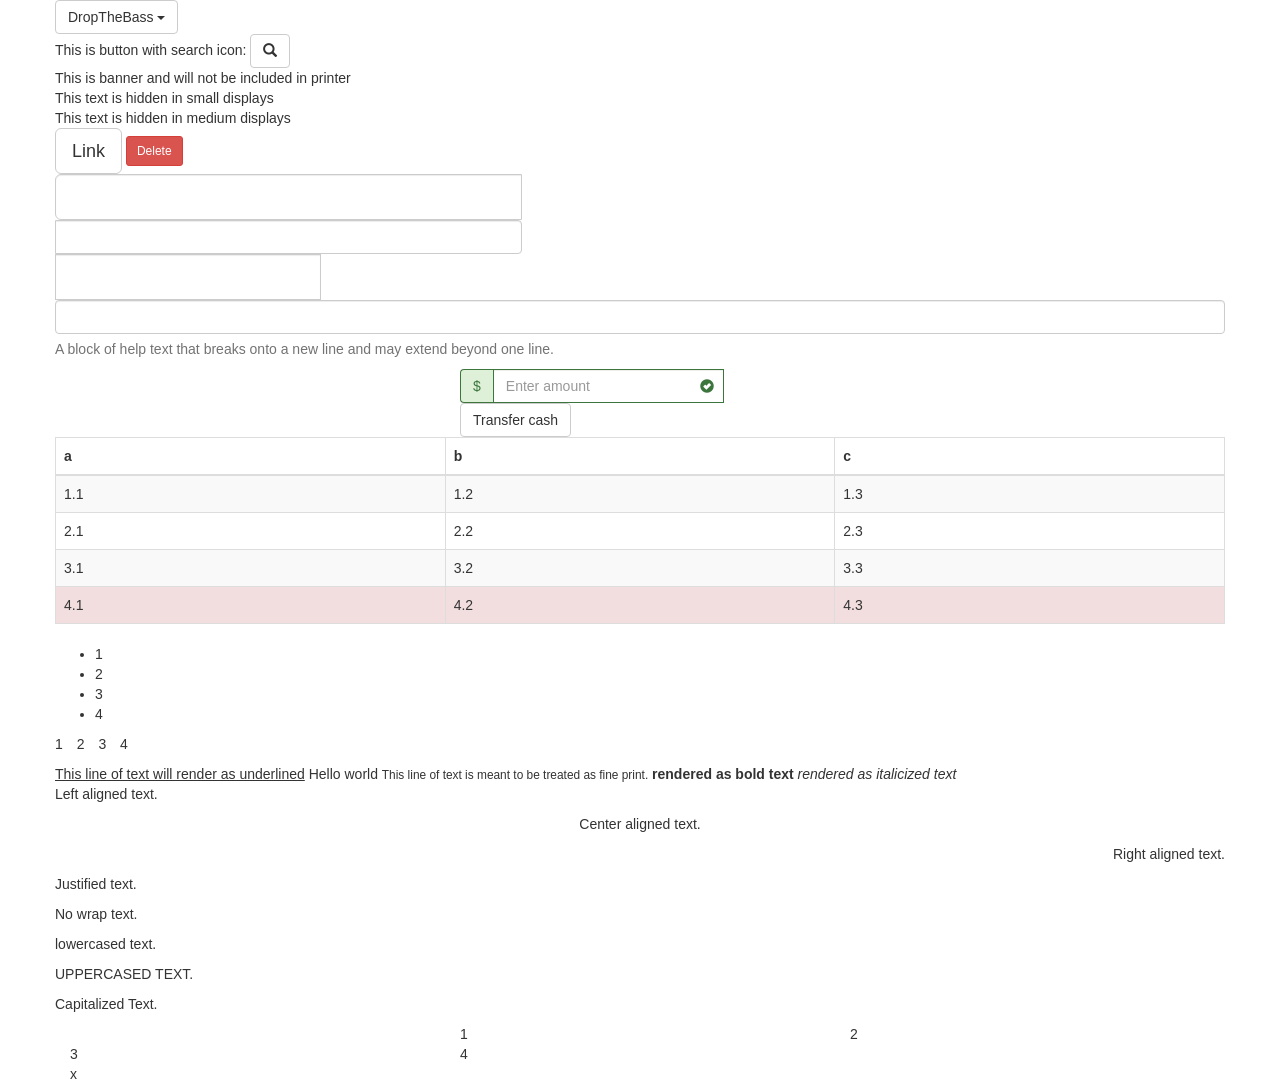
==== 05_SampleBootstrap/index.html @ 15d1e3fa "dropdown" ====
<!DOCTYPE html>
<html lang="en">
	<head>
		<title>Hello</title>
		<link rel="stylesheet" href="css/bootstrap.css">
		<meta name="viewport" content="width=device-width, initial-scale=1">
	</head>

	<body>
	
		<div class="container">
        	<div class="row">
				<div class="dropdown">
					<button class="btn btn-default dropdown-toggle" type="button" id="dropdownMenu1" data-toggle="dropdown" aria-expanded="true">
						DropTheBass
						<span class="caret"></span>
					</button>
					<ul class="dropdown-menu" role="menu" aria-labelledby="dropdownMenu1">
						<li role="presentation"><a role="menuitem" tabindex="-1" href="#">Tup</a></li>
						<li role="presentation"><a role="menuitem" tabindex="-1" href="#">Tsa</a></li>
						<li role="presentation"><a role="menuitem" tabindex="-1" href="#">Tup</a></li>
						<li role="presentation"><a role="menuitem" tabindex="-1" href="#">Tsa</a></li>
					</ul>
				</div>
			</div>
			<div class="row">
			
            This is button with search icon:
				<button type="button" class="btn btn-default" aria-label="Left Align">
					<span class="glyphicon glyphicon-search"
						aria-hidden="true"></span>
				</button>
            </div>
			<div class="row hidden-print">
				This is banner and will not be included in printer
			</div>
			<div class="row visible-print-block">
				This is printed from tanovedu @ github
			</div>

			<div class="row hidden-sm hidden-xs">
				This text is hidden in small displays
			</div>
			<div class="row hidden-md">
				This text is hidden in medium displays
			</div>
			<div class="row visible-md">
				This text is visible only in medium displays
			</div>

			<div class="row">

				<a class="btn btn-default btn-lg" href="#" role="button">Link</a>
				<button class="btn btn-danger btn-sm" type="submit">Delete</button>
				<div class="input-group">
					<input type="text" class="form-control input-lg" >
					<input type="text" class="form-control" >
				</div>
				<div class="input-group input-group-lg">
					<input type="text" class="form-control">
				</div>
			</div>
			<div class="row">

				<label class="sr-only" for="inputHelpBlock">Input with help text</label>
				<input type="text" id="inputHelpBlock" class="form-control" aria-describedby="helpBlock">
				<span id="helpBlock" class="help-block">A block of help text that breaks onto a new line and may extend beyond one line.</span>
			</div>
			<div class="row">

				<div class="col-md-offset-4 col-md-4">
					<!-- Styled form -->
					<form class="form-inline">
						<div class="form-group">
							<label class="sr-only" for="exampleInputAmount1">Amount</label>
								<div class="input-group has-success has-feedback">
	      						<div class="input-group-addon">$</div>
								<input type="email" class="form-control" id="exampleInputAmount1"
									placeholder="Enter amount" aria-describedby="inputGroupSuccess3Status">
								<span class="glyphicon glyphicon-ok-sign form-control-feedback" aria-hidden="true"></span>
								<span id="inputGroupSuccess3Status" class="sr-only">(success)</span>
							</div>
						</div>
						<button type="submit" class="btn btn-default">Transfer cash</button>
					</form>
				</div>
			
			</div>


			<div class="row">
				<table class = "table table-striped table-bordered table-hover">
					<thead>
						<tr>
							<th>a</th>
							<th>b</th>
							<th>c</th>
						</tr>
					</thead>
					<tbody>
						<tr>
							<td>1.1</td>
							<td>1.2</td>
							<td>1.3</td>
						</tr>
						<tr>
							<td>2.1</td>
							<td>2.2</td>
							<td>2.3</td>
						</tr>
						<tr>
							<td>3.1</td>
							<td>3.2</td>
							<td>3.3</td>
						</tr>
						<tr class="danger">
							<td>4.1</td>
							<td>4.2</td>
							<td>4.3</td>
						</tr>
					</tbody>
				</table>
				
			</div>
			<div class="row">
				<ul>
				  <li>1</li>
				  <li>2</li>
				  <li>3</li>
				  <li>4</li>
				</ul>
				<ul class="list-inline">
				  <li>1</li>
				  <li>2</li>
				  <li>3</li>
				  <li>4</li>
				</ul>			
			</div>
			<div class="row">
				<u>This line of text will render as underlined</u>
				Hello world
				<small>This line of text is meant to be treated as fine print.</small>
				<strong>rendered as bold text</strong>
				<em>rendered as italicized text</em>
				<p class="text-left">Left aligned text.</p>
				<p class="text-center">Center aligned text.</p>
				<p class="text-right">Right aligned text.</p>
				<p class="text-justify">Justified text.</p>
				<p class="text-nowrap">No wrap text.</p>
				<p class="text-lowercase">Lowercased text.</p>
				<p class="text-uppercase">Uppercased text.</p>
				<p class="text-capitalize">Capitalized text.</p>
			
			</div>
			<div class="row">
				<div class="col-md-offset-4 col-md-4 col-sm-6">
					1				
				</div>
				<div class="col-md-4 col-sm-6">
					2				
				</div>
				<div class="col-md-4 col-sm-6">
					3				
				</div>
				<div class="col-md-4 col-sm-6">
					4				
				</div>
			</div>x
		</div>
	
		<script type="text/javascript"
			src="libs/jquery-2.1.1.js"></script>
		<script type="text/javascript"
			src="libs/bootstrap.js"></script>
	</body>
</html>
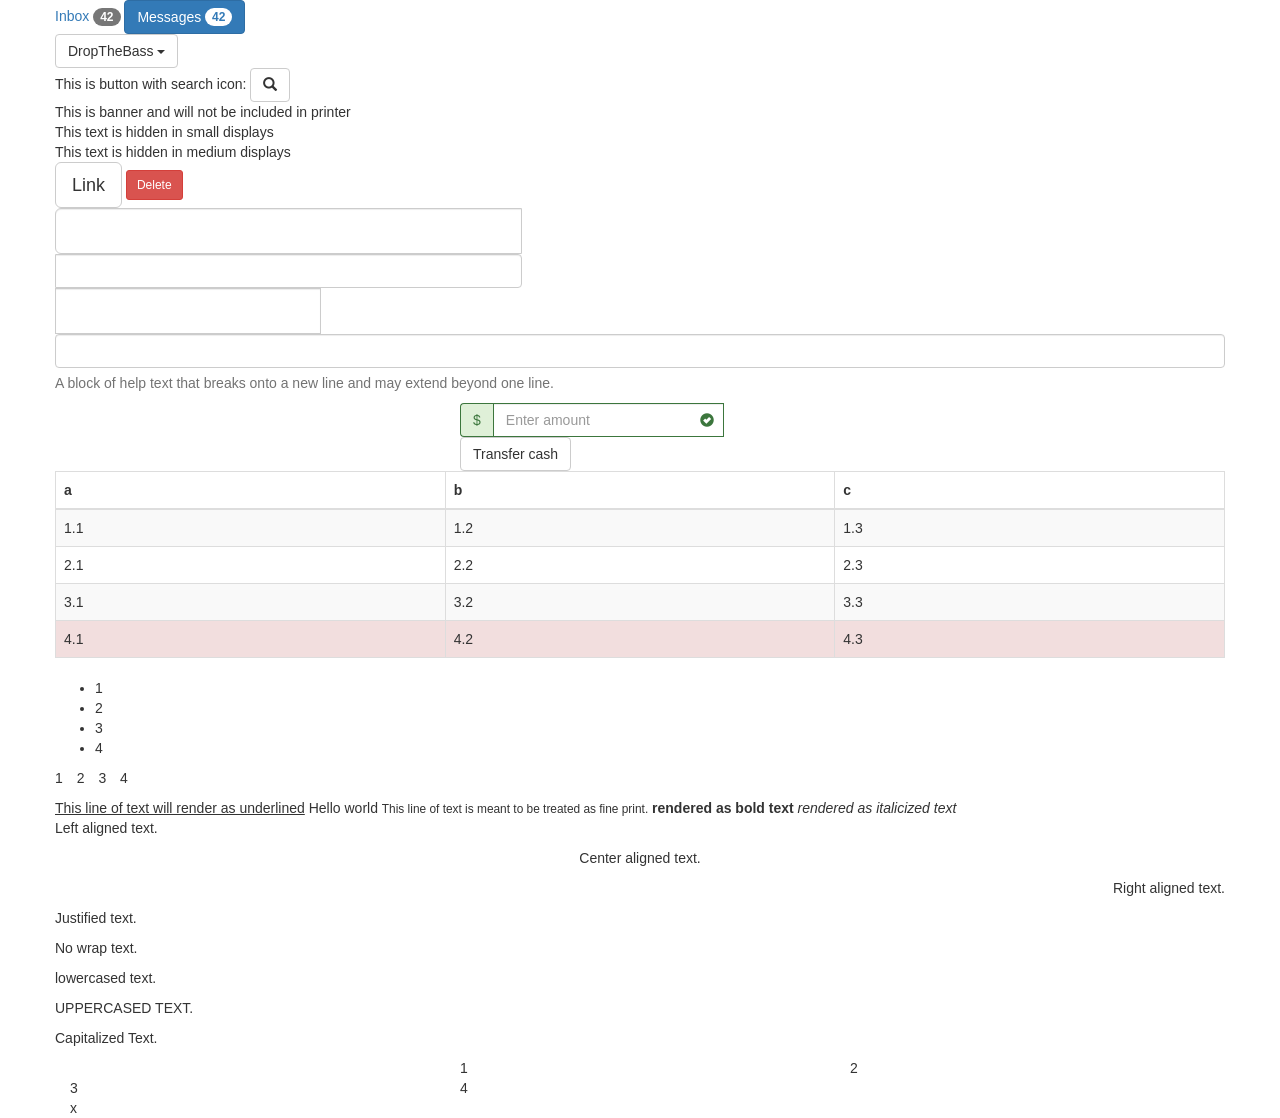
==== commit bc111364: "badges" ====
--- a/05_SampleBootstrap/index.html
+++ b/05_SampleBootstrap/index.html
@@ -10,15 +10,24 @@
 	
 		<div class="container">
         	<div class="row">
+                <a href="#">Inbox <span class="badge">42</span></a>
+    				
+    				<button class="btn btn-primary" type="button">
+    					Messages <span class="badge">42</span>
+    				</button>
+			</div>
+        	
+        	<div class="row">
 				<div class="dropdown">
 					<button class="btn btn-default dropdown-toggle" type="button" id="dropdownMenu1" data-toggle="dropdown" aria-expanded="true">
 						DropTheBass
 						<span class="caret"></span>
 					</button>
 					<ul class="dropdown-menu" role="menu" aria-labelledby="dropdownMenu1">
-						<li role="presentation"><a role="menuitem" tabindex="-1" href="#">Tup</a></li>
+						<li role="presentation" class="disabled"><a role="menuitem" tabindex="-1" href="#">Tup</a></li>
 						<li role="presentation"><a role="menuitem" tabindex="-1" href="#">Tsa</a></li>
 						<li role="presentation"><a role="menuitem" tabindex="-1" href="#">Tup</a></li>
+                        <li role="presentation" class="divider"></li>
 						<li role="presentation"><a role="menuitem" tabindex="-1" href="#">Tsa</a></li>
 					</ul>
 				</div>
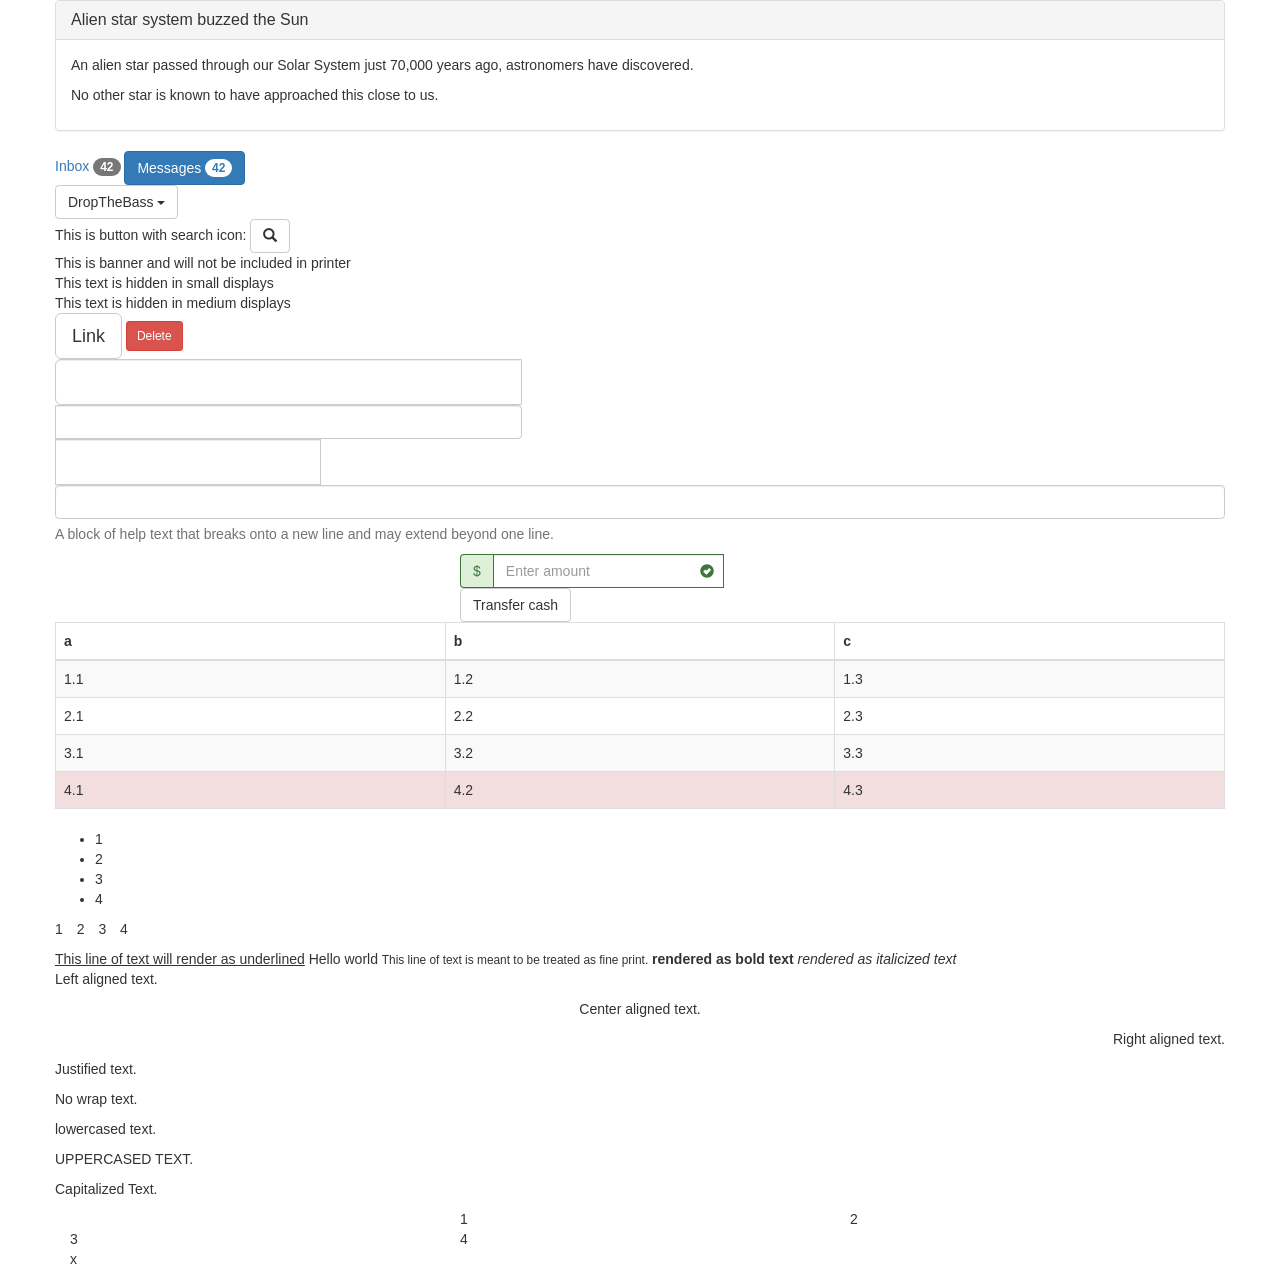
==== commit c38ee8b1: "panel" ====
--- a/05_SampleBootstrap/index.html
+++ b/05_SampleBootstrap/index.html
@@ -9,6 +9,19 @@
 	<body>
 	
 		<div class="container">
+        
+        	<div class="row">
+
+				<div class="panel panel-default">
+					<div class="panel-heading">
+						<h3 class="panel-title">Alien star system buzzed the Sun</h3>
+					</div>
+					<div class="panel-body">
+						<p>An alien star passed through our Solar System just 70,000 years ago, astronomers have discovered.</p><p>No other star is known to have approached this close to us.</p>
+					</div>
+				</div>			
+			</div>
+        
         	<div class="row">
                 <a href="#">Inbox <span class="badge">42</span></a>
     				
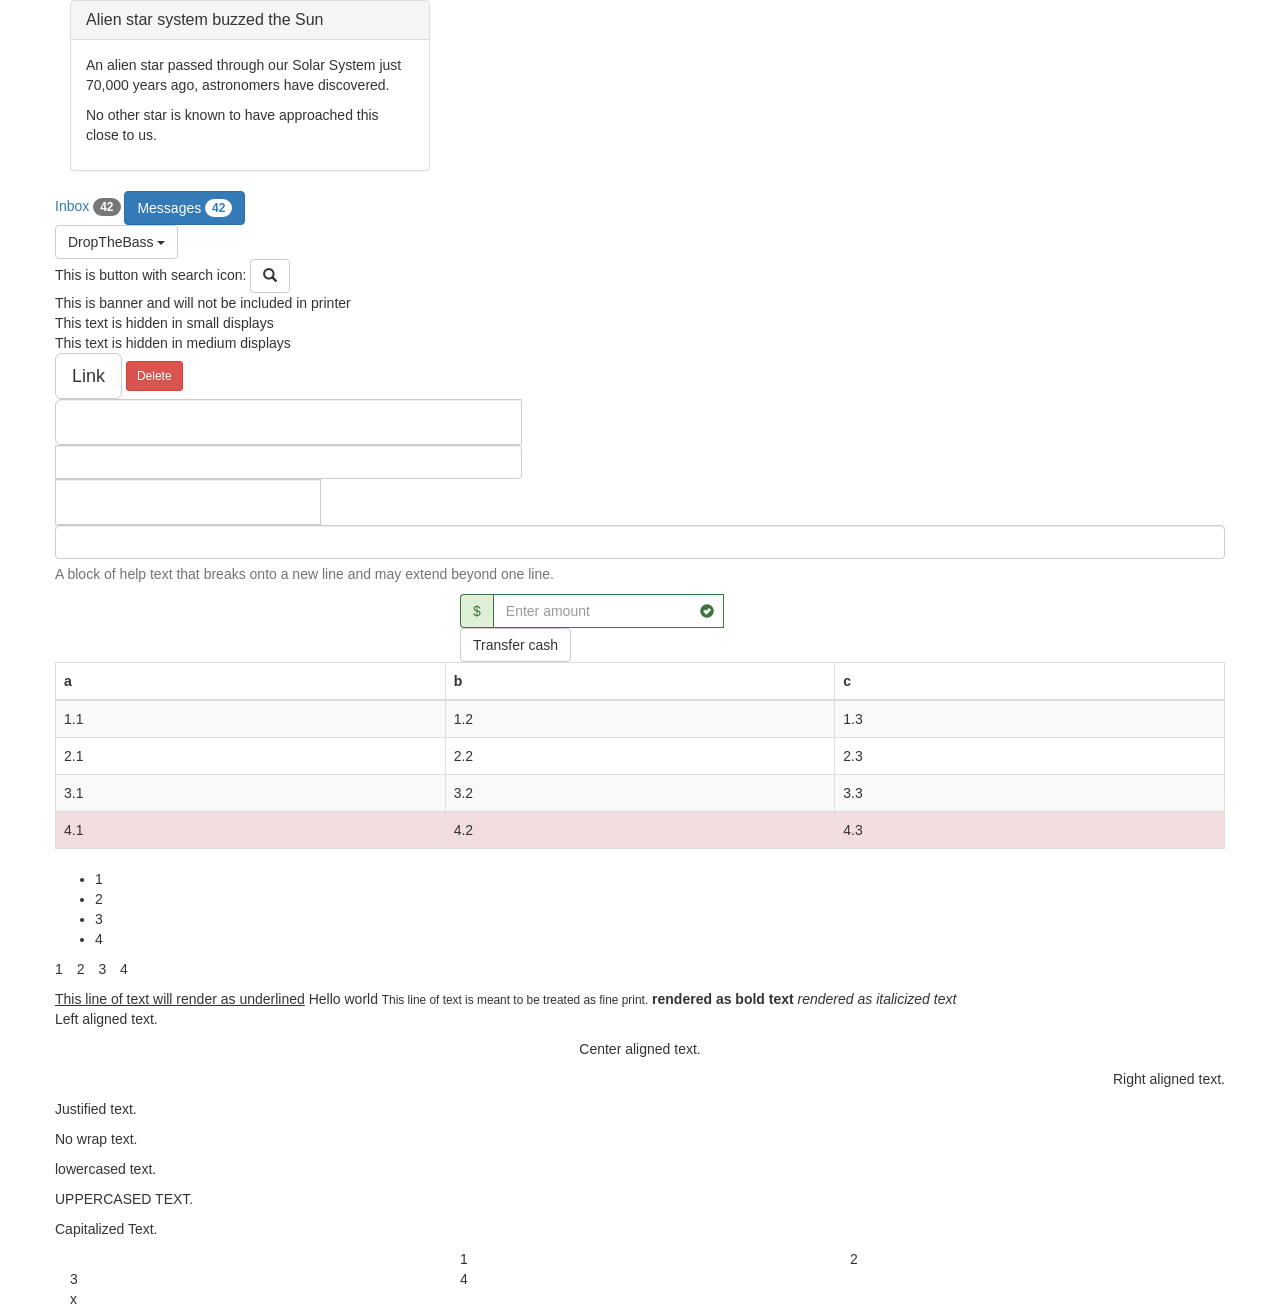
==== commit 1c763608: "better panel" ====
--- a/05_SampleBootstrap/index.html
+++ b/05_SampleBootstrap/index.html
@@ -11,15 +11,16 @@
 		<div class="container">
         
         	<div class="row">
-
-				<div class="panel panel-default">
-					<div class="panel-heading">
-						<h3 class="panel-title">Alien star system buzzed the Sun</h3>
-					</div>
-					<div class="panel-body">
-						<p>An alien star passed through our Solar System just 70,000 years ago, astronomers have discovered.</p><p>No other star is known to have approached this close to us.</p>
-					</div>
-				</div>			
+				<div class="col-md-4 col-sm-6">
+					<div class="panel panel-default">
+						<div class="panel-heading">
+							<h3 class="panel-title">Alien star system buzzed the Sun</h3>
+						</div>
+						<div class="panel-body">
+							<p>An alien star passed through our Solar System just 70,000 years ago, astronomers have discovered.</p><p>No other star is known to have approached this close to us.</p>
+						</div>
+					</div>			
+				</div>		
 			</div>
         
         	<div class="row">
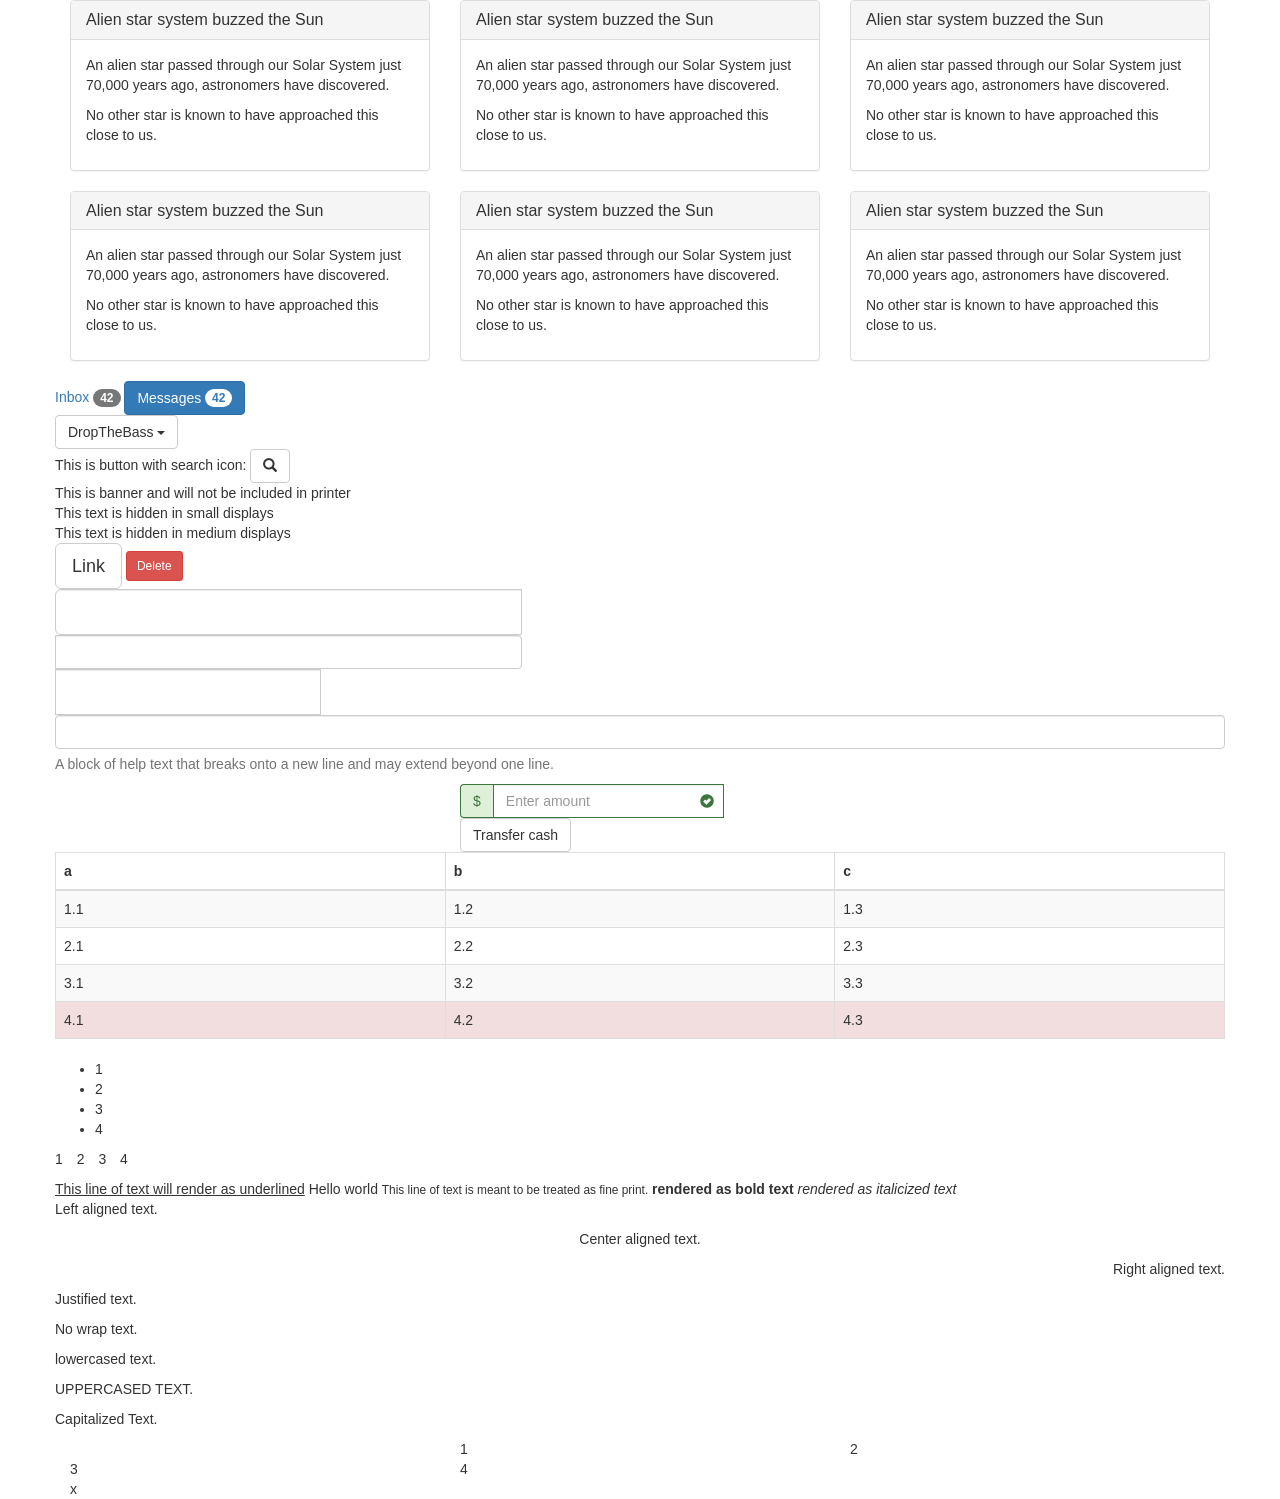
==== commit 033e8bed: "a lot of panels" ====
--- a/05_SampleBootstrap/index.html
+++ b/05_SampleBootstrap/index.html
@@ -12,6 +12,56 @@
         
         	<div class="row">
 				<div class="col-md-4 col-sm-6">
+					<div class="panel panel-default">
+						<div class="panel-heading">
+							<h3 class="panel-title">Alien star system buzzed the Sun</h3>
+						</div>
+						<div class="panel-body">
+							<p>An alien star passed through our Solar System just 70,000 years ago, astronomers have discovered.</p><p>No other star is known to have approached this close to us.</p>
+						</div>
+					</div>			
+				</div>		
+                <div class="col-md-4 col-sm-6">
+					<div class="panel panel-default">
+						<div class="panel-heading">
+							<h3 class="panel-title">Alien star system buzzed the Sun</h3>
+						</div>
+						<div class="panel-body">
+							<p>An alien star passed through our Solar System just 70,000 years ago, astronomers have discovered.</p><p>No other star is known to have approached this close to us.</p>
+						</div>
+					</div>			
+				</div>		
+                <div class="col-md-4 col-sm-6">
+					<div class="panel panel-default">
+						<div class="panel-heading">
+							<h3 class="panel-title">Alien star system buzzed the Sun</h3>
+						</div>
+						<div class="panel-body">
+							<p>An alien star passed through our Solar System just 70,000 years ago, astronomers have discovered.</p><p>No other star is known to have approached this close to us.</p>
+						</div>
+					</div>			
+				</div>		
+                <div class="col-md-4 col-sm-6">
+					<div class="panel panel-default">
+						<div class="panel-heading">
+							<h3 class="panel-title">Alien star system buzzed the Sun</h3>
+						</div>
+						<div class="panel-body">
+							<p>An alien star passed through our Solar System just 70,000 years ago, astronomers have discovered.</p><p>No other star is known to have approached this close to us.</p>
+						</div>
+					</div>			
+				</div>		
+                <div class="col-md-4 col-sm-6">
+					<div class="panel panel-default">
+						<div class="panel-heading">
+							<h3 class="panel-title">Alien star system buzzed the Sun</h3>
+						</div>
+						<div class="panel-body">
+							<p>An alien star passed through our Solar System just 70,000 years ago, astronomers have discovered.</p><p>No other star is known to have approached this close to us.</p>
+						</div>
+					</div>			
+				</div>		
+                <div class="col-md-4 col-sm-6">
 					<div class="panel panel-default">
 						<div class="panel-heading">
 							<h3 class="panel-title">Alien star system buzzed the Sun</h3>
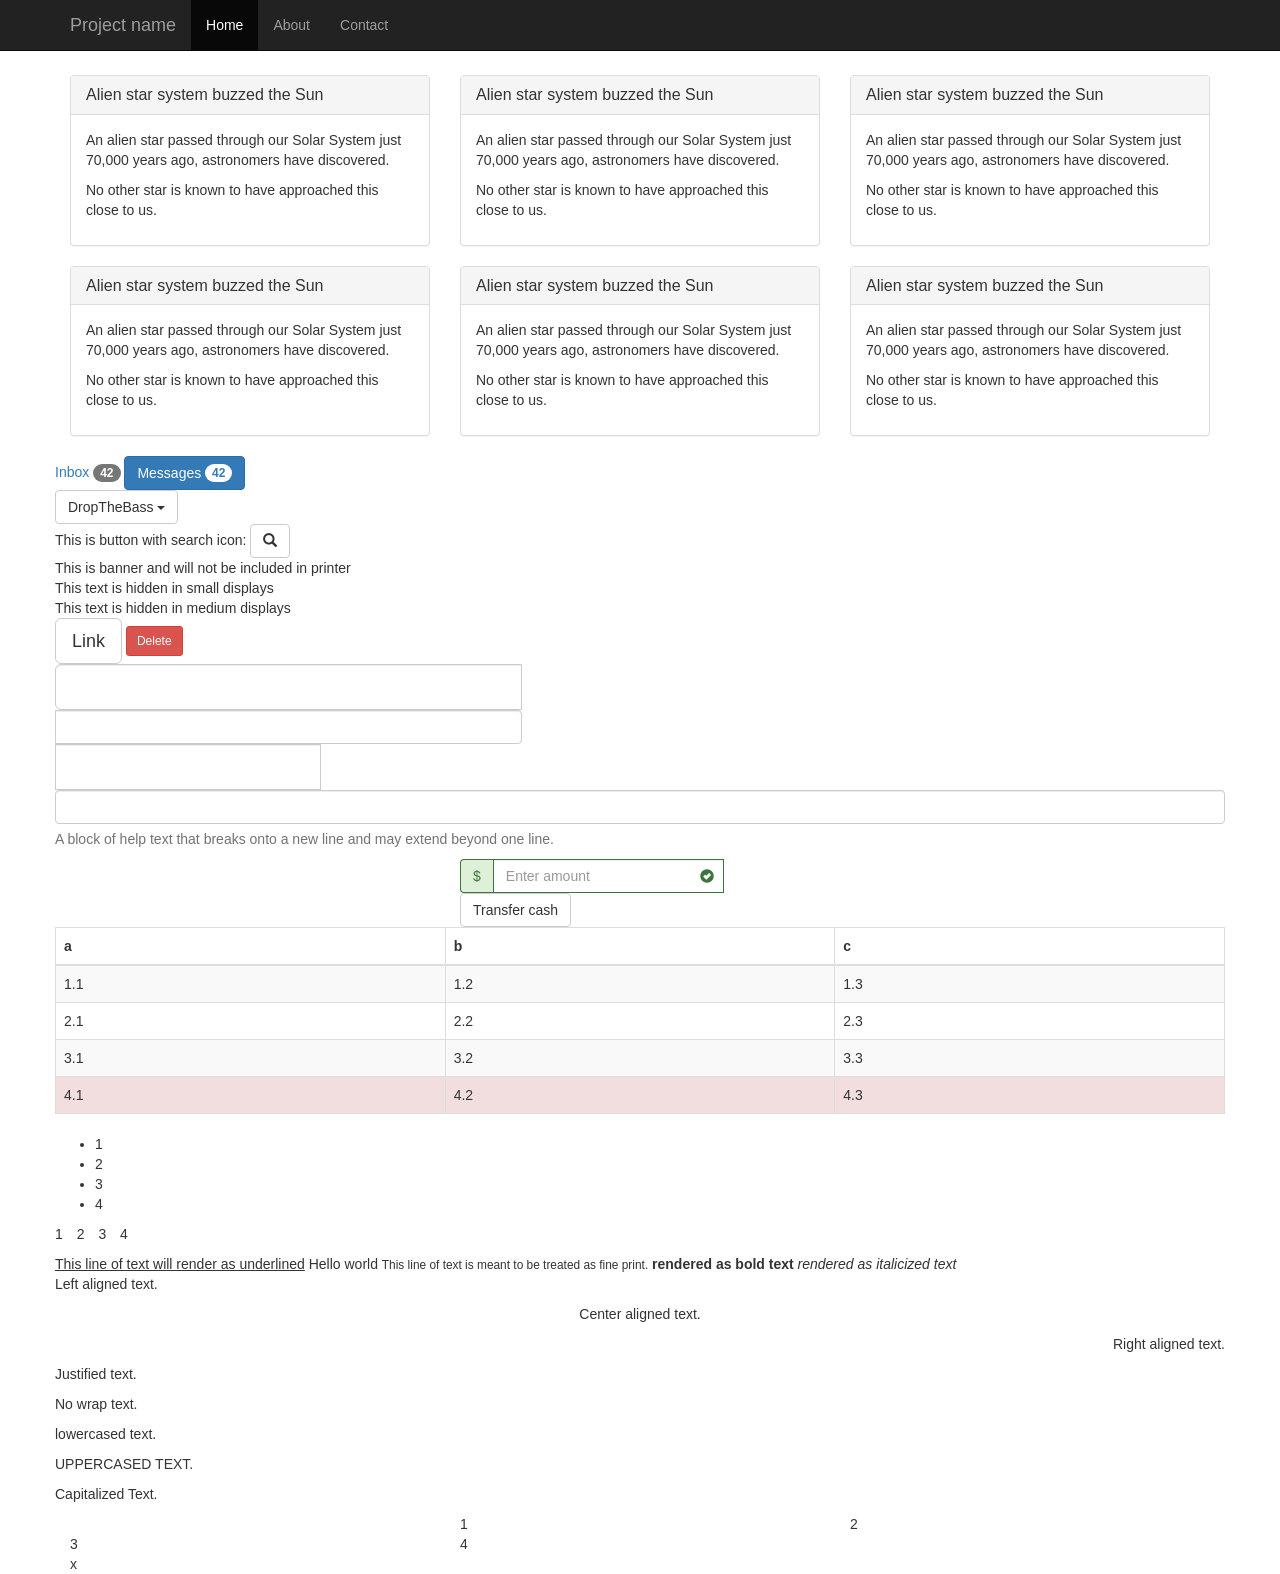
==== commit 21cf5696: "adding menu" ====
--- a/05_SampleBootstrap/index.html
+++ b/05_SampleBootstrap/index.html
@@ -4,9 +4,31 @@
 		<title>Hello</title>
 		<link rel="stylesheet" href="css/bootstrap.css">
 		<meta name="viewport" content="width=device-width, initial-scale=1">
+        <link rel="stylesheet" href="css/main.css">
 	</head>
 
 	<body>
+    
+    	<nav class="navbar navbar-inverse navbar-fixed-top">
+			<div class="container">
+				<div class="navbar-header">
+					<button type="button" class="navbar-toggle collapsed" data-toggle="collapse" data-target="#navbar" aria-expanded="false" aria-controls="navbar">
+						<span class="sr-only">Toggle navigation</span>
+						<span class="icon-bar"></span>
+						<span class="icon-bar"></span>
+						<span class="icon-bar"></span>
+					</button>
+					<a class="navbar-brand" href="#">Project name</a>
+				</div>
+				<div id="navbar" class="collapse navbar-collapse">
+					<ul class="nav navbar-nav">
+						<li class="active"><a href="#">Home</a></li>
+						<li><a href="#about">About</a></li>
+						<li><a href="#contact">Contact</a></li>
+					</ul>
+				</div><!--/.nav-collapse -->
+			</div>
+		</nav>
 	
 		<div class="container">
         
--- a/05_SampleBootstrap/css/main.css
+++ b/05_SampleBootstrap/css/main.css
@@ -0,0 +1,7 @@
+body {
+  padding-top: 75px;
+}
+.starter-template {
+  padding: 40px 15px;
+  text-align: center;
+}
